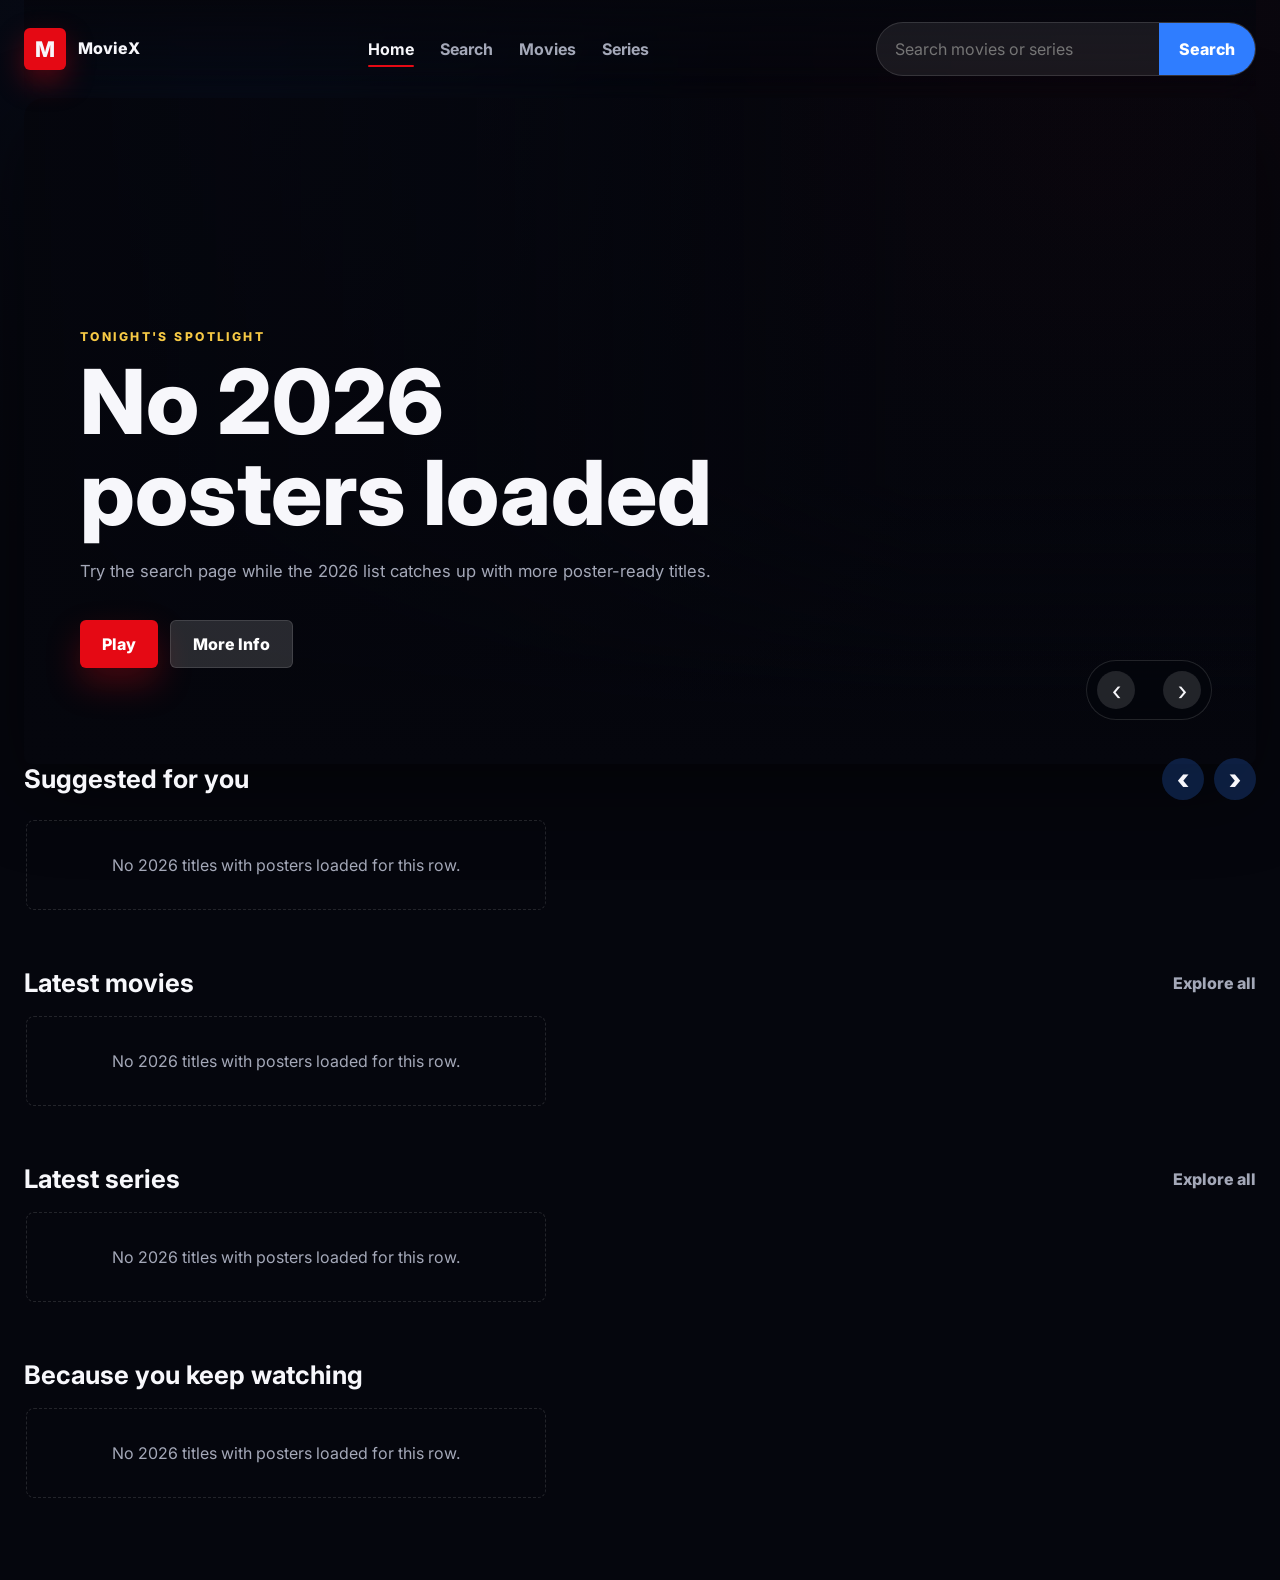
==== index.html @ 03ecf819 "set icon for google" ====
<!DOCTYPE html>
<html lang="en">
<head>
  <meta charset="UTF-8">
  <meta name="viewport" content="width=device-width, initial-scale=1.0">
  <title>MovieX | Watch Movies and Series Online</title>
  <meta name="description" content="MovieX is a smooth place to discover, search, and watch movies and series online with fresh picks, title details, and instant playback.">
  <meta name="keywords" content="MovieX,movi,watch, watch movies online, watch series online, movies, series, movie search, streaming movies, latest movies 2026, online cinema">
  <meta name="robots" content="index, follow">
  <meta name="google-site-verification" content="sRB_ZOqKVR8vHLAVWCJB_Vh36JABY9jAfIzaCp0SdQY" />
  <meta name="theme-color" content="#05060d">
  <meta property="og:type" content="website">
  <meta property="og:title" content="MovieX">
  <meta property="og:image" content="https://moviex.buzz/icon.png">
  <meta property="og:description" content="Discover movies and series, open title details, and start watching from one smooth movie website.">
  <meta property="og:site_name" content="MovieX">
  <meta name="twitter:card" content="summary">
  <meta name="twitter:title" content="MovieX | Watch Movies and Series Online">
  <meta name="twitter:description" content="Find and watch movies and series online with MovieX.">
  <link rel="preconnect" href="https://fonts.googleapis.com">
  <link rel="preconnect" href="https://fonts.gstatic.com" crossorigin>
  <link href="https://fonts.googleapis.com/css2?family=Inter:wght@400;500;600;700;800&display=swap" rel="stylesheet">
  <link rel="stylesheet" href="/assets/css/styles.css">
    <link rel="icon" href="/icon.ico">
  <script type="application/ld+json">
    {
      "@context": "https://schema.org",
      "@type": "WebSite",
      "name": "MovieX",
      "description": "Discover, search, and watch movies and series online."
    }
  </script>
</head>
<body data-page="home">
  <header class="site-header">
    <a class="brand" href="/" aria-label="MovieX">
      <span class="brand-mark">M</span>
      <span class="brand-text">MovieX</span>
    </a>
    <nav class="main-nav" aria-label="Main navigation">
      <a href="/" aria-current="page">Home</a>
      <a href="/browse/">Search</a>
      <a href="#movies-row">Movies</a>
      <a href="#series-row">Series</a>
    </nav>
    <form class="nav-search" id="nav-search">
      <label class="sr-only" for="home-search">Search titles</label>
      <input id="home-search" type="search" placeholder="Search movies or series">
      <button type="submit" aria-label="Search">Search</button>
    </form>
  </header>

  <main>
    <section class="home-hero" id="hero">
      <div class="hero-backdrop"></div>
      <div class="hero-shade"></div>
      <div class="hero-content">
        <p class="eyebrow">Tonight's spotlight</p>
        <h1 id="hero-title">Loading featured title...</h1>
        <p class="hero-meta" id="hero-meta"></p>
        <p class="hero-plot" id="hero-plot"></p>
        <div class="hero-actions">
          <a class="button button-primary" id="hero-watch" href="/watch/">Play</a>
          <a class="button button-secondary" id="hero-details" href="/details/">More Info</a>
        </div>
      </div>
      <div class="hero-controls" aria-label="Featured title controls">
        <button class="hero-control" type="button" id="hero-prev" aria-label="Previous featured title">&lsaquo;</button>
        <div class="hero-dots" id="hero-dots"></div>
        <button class="hero-control" type="button" id="hero-next" aria-label="Next featured title">&rsaquo;</button>
      </div>
    </section>

    <section class="rail-section hero-picks">
      <div class="section-heading">
        <h2>Suggested for you</h2>
        <div class="rail-controls">
          <button class="icon-button" type="button" data-scroll-target="featured-track" data-scroll="-1" aria-label="Previous suggestions">&lsaquo;</button>
          <button class="icon-button" type="button" data-scroll-target="featured-track" data-scroll="1" aria-label="Next suggestions">&rsaquo;</button>
        </div>
      </div>
      <div class="poster-rail" id="featured-track"></div>
    </section>

    <section class="rail-section" id="movies-row">
      <div class="section-heading">
        <h2>Latest movies</h2>
        <a href="/browse/?type=MOVIE">Explore all</a>
      </div>
      <div class="poster-rail" id="movie-track"></div>
    </section>

    <section class="rail-section" id="series-row">
      <div class="section-heading">
        <h2>Latest series</h2>
        <a href="/browse/?type=TV_SERIES">Explore all</a>
      </div>
      <div class="poster-rail" id="series-track"></div>
    </section>

    <section class="rail-section">
      <div class="section-heading">
        <h2>Because you keep watching</h2>
      </div>
      <div class="wide-rail" id="mixed-track"></div>
    </section>
  </main>

  <script src="/assets/js/endpoints.js"></script>
  <script src="/assets/js/app.js"></script>
</body>
</html>
---- assets/css/styles.css ----
:root {
  --bg: #05060d;
  --bg-soft: #0d1020;
  --panel: rgba(18, 21, 34, 0.84);
  --panel-light: rgba(255, 255, 255, 0.08);
  --text: #f7f7fb;
  --muted: #a4a8b8;
  --line: rgba(255, 255, 255, 0.12);
  --red: #e50914;
  --blue: #2f7dff;
  --yellow: #f6c945;
  --shadow: 0 28px 80px rgba(0, 0, 0, 0.48);
  --soft-shadow: 0 16px 40px rgba(0, 0, 0, 0.34);
  --ease-out: cubic-bezier(0.16, 1, 0.3, 1);
  --ease-smooth: cubic-bezier(0.22, 1, 0.36, 1);
}

* {
  box-sizing: border-box;
}

html {
  scroll-behavior: smooth;
}

body {
  min-height: 100vh;
  margin: 0;
  background:
    linear-gradient(180deg, rgba(5, 6, 13, 0.78), var(--bg) 560px),
    radial-gradient(circle at 18% 8%, rgba(47, 125, 255, 0.22), transparent 28%),
    radial-gradient(circle at 86% 12%, rgba(229, 9, 20, 0.18), transparent 26%),
    var(--bg);
  color: var(--text);
  font-family: Inter, Arial, sans-serif;
}

img {
  display: block;
  max-width: 100%;
}

a {
  color: inherit;
  text-decoration: none;
}

button,
input,
select {
  font: inherit;
}

:focus-visible {
  outline: 3px solid rgba(47, 125, 255, 0.82);
  outline-offset: 3px;
}

.sr-only {
  position: absolute;
  width: 1px;
  height: 1px;
  padding: 0;
  margin: -1px;
  overflow: hidden;
  clip: rect(0, 0, 0, 0);
  white-space: nowrap;
  border: 0;
}

.site-header {
  position: sticky;
  top: 0;
  z-index: 20;
  display: grid;
  grid-template-columns: auto 1fr minmax(240px, 380px);
  align-items: center;
  gap: 28px;
  width: min(1640px, calc(100% - 48px));
  margin: 0 auto;
  padding: 22px 0;
  backdrop-filter: blur(18px);
}

.site-header::before {
  content: "";
  position: fixed;
  inset: 0 0 auto;
  height: 86px;
  z-index: -1;
  background: linear-gradient(180deg, rgba(5, 6, 13, 0.96), rgba(5, 6, 13, 0));
  pointer-events: none;
}

.brand,
.main-nav,
.nav-search,
.back-button,
.hero-actions,
.section-heading,
.rail-controls {
  display: flex;
  align-items: center;
}

.brand {
  gap: 12px;
  font-weight: 800;
}

.brand-mark {
  display: grid;
  place-items: center;
  width: 42px;
  height: 42px;
  border-radius: 6px;
  background: var(--red);
  font-size: 1.35rem;
  box-shadow: 0 12px 28px rgba(229, 9, 20, 0.34);
}

.brand-text {
  max-width: 120px;
  line-height: 0.95;
}

.main-nav {
  justify-content: center;
  gap: 26px;
  color: #e5e7ef;
  font-weight: 700;
  position: relative;
}

.main-nav a {
  position: relative;
  color: var(--muted);
  padding: 10px 0;
}

.main-nav a:hover,
.main-nav a[aria-current="page"] {
  color: var(--text);
}

.main-nav a::after {
  content: "";
  position: absolute;
  right: 0;
  bottom: 2px;
  left: 0;
  height: 2px;
  border-radius: 999px;
  background: var(--red);
  transform: scaleX(0);
  transform-origin: left;
  transition: transform 180ms ease;
}

.main-nav a:hover::after,
.main-nav a[aria-current="page"]::after {
  transform: scaleX(1);
}

.back-button {
  display: none;
  align-items: center;
  justify-content: center;
  width: 50px;
  aspect-ratio: 1/1;
  border: none;
  border-radius: 50%;
  background: transparent;
  color: var(--text);
  cursor: pointer;
  font-weight: 800;
  transition: transform 240ms var(--ease-smooth), background 240ms var(--ease-smooth), border-color 240ms var(--ease-smooth);
}

.back-button::before {
  font-weight: 900;
}

.back-button:hover {
  background: rgba(255, 255, 255, 0.14);
}

.nav-search,
.browse-search {
  min-height: 52px;
  border: 1px solid var(--line);
  border-radius: 999px;
  background: rgba(255, 255, 255, 0.08);
  overflow: hidden;
  transition: border-color 160ms ease, background 160ms ease, box-shadow 160ms ease;
}

.nav-search:focus-within,
.browse-search:focus-within {
  border-color: rgba(47, 125, 255, 0.8);
  background: rgba(255, 255, 255, 0.12);
  box-shadow: 0 0 0 4px rgba(47, 125, 255, 0.14);
}

.nav-search input,
.browse-search input {
  min-width: 0;
  width: 100%;
  border: 0;
  outline: 0;
  padding: 0 18px;
  background: transparent;
  color: var(--text);
}

.nav-search button,
.browse-search button {
  min-height: 52px;
  border: 0;
  padding: 0 20px;
  background: var(--blue);
  color: white;
  cursor: pointer;
  font-weight: 800;
}

.page-main,
main {
  width: min(1640px, calc(100% - 48px));
  margin: 0 auto 64px;
}

.home-hero {
  position: relative;
  min-height: 74vh;
  display: flex;
  align-items: flex-end;
  overflow: hidden;
  box-shadow: var(--shadow);
  isolation: isolate;
  margin-bottom: 70px;
  border-radius: 20px 20px 8px 8px;
  overflow: hidden;
}

.home-hero::after {
  content: "";
  position: absolute;
  inset: auto 0 0;
  height: 120px;
  z-index: -1;
  background: linear-gradient(0deg, var(--bg), transparent);
}

.hero-backdrop,
.hero-shade,
.detail-hero::before {
  position: absolute;
  inset: 0;
}

.hero-backdrop {
  z-index: -3;
  background-position: center;
  background-size: cover;
  transform: scale(1.03);
  opacity: 0.72;
  transition: opacity 420ms var(--ease-smooth), transform 1300ms var(--ease-out), filter 420ms var(--ease-smooth);
  will-change: opacity, transform;
}

.hero-backdrop.is-switching {
  opacity: 0.38;
  transform: scale(1.06);
  filter: blur(2px);
}

.hero-shade {
  z-index: -2;
  background:
    linear-gradient(90deg, rgba(5, 6, 13, 0.96) 0%, rgba(5, 6, 13, 0.66) 38%, rgba(5, 6, 13, 0.12) 72%),
    linear-gradient(0deg, var(--bg) 0%, transparent 42%);
}

.hero-content {
  width: min(760px, 100%);
  padding: 0 56px 96px;
  transition: opacity 320ms var(--ease-smooth), transform 420ms var(--ease-smooth);
  will-change: opacity, transform;
}

.hero-content.is-switching {
  opacity: 0;
  transform: translateY(12px);
}

.hero-controls {
  position: absolute;
  right: 44px;
  bottom: 44px;
  z-index: 2;
  display: flex;
  align-items: center;
  gap: 14px;
  padding: 10px;
  border: 1px solid var(--line);
  border-radius: 999px;
  background: rgba(5, 6, 13, 0.52);
  backdrop-filter: blur(14px);
}

.hero-control,
.hero-dot {
  border: 0;
  cursor: pointer;
}

.hero-control {
  display: grid;
  place-items: center;
  width: 38px;
  height: 38px;
  border-radius: 50%;
  background: rgba(255, 255, 255, 0.12);
  color: var(--text);
  font-size: 1.65rem;
  line-height: 1;
  transition: transform 200ms var(--ease-smooth), background 200ms var(--ease-smooth);
}

.hero-control:hover {
  transform: scale(1.08);
  background: rgba(255, 255, 255, 0.2);
}

.hero-dots {
  display: flex;
  gap: 7px;
}

.hero-dot {
  width: 22px;
  height: 6px;
  padding: 0;
  border-radius: 999px;
  background: rgba(255, 255, 255, 0.26);
  transition: width 260ms var(--ease-smooth), background 260ms var(--ease-smooth), opacity 260ms var(--ease-smooth);
}

.hero-dot.is-active {
  width: 42px;
  background: var(--red);
}

.eyebrow {
  margin: 0 0 12px;
  color: var(--yellow);
  font-size: 0.76rem;
  font-weight: 800;
  letter-spacing: 0.2em;
  text-transform: uppercase;
}

h1,
h2,
h3,
p {
  margin-top: 0;
}

h1,
h2,
h3 {
  margin-bottom: 0;
  line-height: 1.02;
}

h1 {
  max-width: 12ch;
  font-size: clamp(3rem, 7vw, 6.8rem);
  font-weight: 800;
}

h2 {
  font-size: clamp(1.35rem, 2vw, 2rem);
}

.hero-meta,
.hero-plot,
.watch-title p {
  color: var(--muted);
  line-height: 1.7;
}

.hero-meta {
  margin: 18px 0 0;
  font-weight: 700;
}

.hero-plot {
  max-width: 64ch;
  margin: 18px 0 0;
  font-size: 1.04rem;
}

.hero-actions {
  flex-wrap: wrap;
  gap: 12px;
  margin-top: 35px;
  border-radius: 20px 0;
}

.button,
.icon-button {
  border: 0;
  cursor: pointer;
  font-weight: 800;
  transition: transform 240ms var(--ease-smooth), background 240ms var(--ease-smooth), box-shadow 240ms var(--ease-smooth), opacity 240ms var(--ease-smooth);
}

.button {
  display: inline-flex;
  align-items: center;
  justify-content: center;
  min-height: 48px;
  padding: 0 22px;
  border-radius: 6px;
}

.button:hover,
.icon-button:hover,
.poster-card:hover,
.wide-card:hover {
  transform: translateY(-2px);
}

.button-primary {
  background: var(--red);
  color: white;
  box-shadow: 0 16px 34px rgba(229, 9, 20, 0.28);
}

.button-secondary {
  border: 1px solid var(--line);
  background: rgba(255, 255, 255, 0.14);
  color: white;
}

.rail-section {
  margin-top: 42px;
}

.hero-picks {
  margin-top: -76px;
  position: relative;
  z-index: 5;
}

.section-heading {
  justify-content: space-between;
  gap: 18px;
  margin-bottom: 16px;
}

.section-heading a {
  color: var(--muted);
  font-weight: 800;
}

.rail-controls {
  gap: 10px;
}

.icon-button {
  width: 42px;
  height: 42px;
  border-radius: 50%;
  background: rgba(47, 125, 255, 0.22);
  color: var(--text);
  font-size: 1.8rem;
  line-height: 1;
}

.poster-rail,
.wide-rail {
  display: grid;
  grid-auto-flow: column;
  gap: 18px;
  overflow-x: auto;
  padding: 4px 2px 18px;
  scroll-behavior: smooth;
  scroll-snap-type: x proximity;
  scroll-padding-inline: 2px;
  scrollbar-width: none;
}

.poster-rail {
  grid-auto-columns: minmax(190px, 230px);
}

.wide-rail {
  grid-auto-columns: minmax(360px, 460px);
}

.poster-rail::-webkit-scrollbar,
.wide-rail::-webkit-scrollbar {
  display: none;
}

.poster-card,
.wide-card,
.info-panel,
.player-shell,
.browse-hero {
  border: 1px solid var(--line);
  background: var(--panel);
  box-shadow: var(--shadow);
}

.poster-card {
  position: relative;
  overflow: hidden;
  border-radius: 8px;
  box-shadow: var(--soft-shadow);
  animation: card-enter 520ms var(--ease-smooth) both;
  animation-delay: var(--enter-delay, 0ms);
  scroll-snap-align: start;
  transform-origin: center bottom;
  transition: transform 280ms var(--ease-smooth), border-color 280ms var(--ease-smooth), box-shadow 280ms var(--ease-smooth), filter 280ms var(--ease-smooth);
}

.poster-card:hover {
  border-color: rgba(255, 255, 255, 0.28);
  box-shadow: 0 22px 48px rgba(0, 0, 0, 0.52);
  filter: saturate(1.08);
}

.poster-card:hover img {
  transform: scale(1.045);
}

.poster-card a {
  position: relative;
  display: block;
}

.poster-card img {
  width: 100%;
  aspect-ratio: 2 / 3;
  object-fit: cover;
  background: #11131c;
  transition: transform 520ms var(--ease-smooth), filter 520ms var(--ease-smooth);
}

.poster-gradient {
  position: absolute;
  inset: auto 0 0;
  height: 48%;
  background: linear-gradient(0deg, rgba(0, 0, 0, 0.92), transparent);
}

.poster-badge {
  position: absolute;
  top: 10px;
  left: 10px;
  padding: 7px 9px;
  border-radius: 4px;
  background: rgba(229, 9, 20, 0.92);
  font-size: 0.72rem;
  font-weight: 800;
}

.poster-play {
  position: absolute;
  top: 10px;
  right: 10px;
  display: grid;
  place-items: center;
  min-width: 46px;
  min-height: 32px;
  padding: 0 10px;
  border-radius: 999px;
  background: rgba(255, 255, 255, 0.92);
  color: #05060d;
  font-size: 0.72rem;
  font-weight: 900;
  opacity: 0;
  transform: translateY(-6px);
  transition: opacity 260ms var(--ease-smooth), transform 260ms var(--ease-smooth);
}

.poster-card:hover .poster-play {
  opacity: 1;
  transform: translateY(0);
}

.poster-copy {
  position: absolute;
  right: 12px;
  bottom: 12px;
  left: 12px;
  display: grid;
  gap: 4px;
}

.poster-copy strong,
.poster-copy small {
  overflow: hidden;
  text-overflow: ellipsis;
  white-space: nowrap;
}

.poster-copy small {
  color: var(--muted);
}

.wide-card {
  overflow: hidden;
  border-radius: 8px;
  animation: card-enter 520ms var(--ease-smooth) both;
  animation-delay: var(--enter-delay, 0ms);
  scroll-snap-align: start;
  transition: transform 260ms var(--ease-smooth), border-color 260ms var(--ease-smooth), box-shadow 260ms var(--ease-smooth);
}

.wide-card:hover {
  border-color: rgba(255, 255, 255, 0.26);
  box-shadow: 0 22px 48px rgba(0, 0, 0, 0.44);
}

.wide-card a {
  display: grid;
  grid-template-columns: 128px 1fr;
  min-height: 190px;
}

.wide-card img {
  width: 100%;
  height: 100%;
  object-fit: cover;
}

.wide-card div {
  display: grid;
  align-content: center;
  gap: 8px;
  padding: 18px;
}

.wide-card p,
.wide-card span {
  margin: 0;
  color: var(--muted);
}

.details-page,
.watch-page,
.browse-page {
  padding-top: 28px;
}

.detail-hero {
  position: relative;
  display: grid;
  grid-template-columns: minmax(230px, 340px) 1fr;
  gap: 32px;
  overflow: hidden;
  min-height: 620px;
  padding: 44px;
  border: 1px solid var(--line);
  border-radius: 8px;
  background: #080a12;
  box-shadow: var(--shadow);
  isolation: isolate;
}

.detail-hero::before {
  content: "";
  z-index: -2;
  background-image: linear-gradient(90deg, rgba(5, 6, 13, 0.97), rgba(5, 6, 13, 0.72), rgba(5, 6, 13, 0.36)), var(--detail-bg);
  background-position: center;
  background-size: cover;
  filter: blur(1px);
  opacity: 0.55;
}

.detail-poster img {
  width: 100%;
  aspect-ratio: 2 / 3;
  border-radius: 8px;
  object-fit: cover;
}

.detail-copy {
  align-self: center;
}

.pill-list,
.name-list {
  display: flex;
  flex-wrap: wrap;
  gap: 10px;
  padding: 0;
  margin: 22px 0 0;
  list-style: none;
}

.pill-list li,
.name-list li {
  padding: 10px 12px;
  border-radius: 999px;
  background: var(--panel-light);
  color: #d9dce7;
}

.info-grid {
  display: grid;
  grid-template-columns: repeat(3, minmax(0, 1fr));
  gap: 18px;
  margin-top: 22px;
}

.info-panel {
  min-height: 220px;
  padding: 24px;
  border-radius: 8px;
}

.catalog-grid {
  display: grid;
  gap: 18px;
}

.watch-title {
  display: flex;
  align-items: end;
  justify-content: space-between;
  gap: 18px;
  margin-bottom: 18px;
}

.watch-title h1 {
  max-width: none;
  font-size: clamp(2rem, 4vw, 4rem);
}

.player-shell {
  padding: 14px;
  border-radius: 8px;
}

.player-frame {
  display: block;
  width: 100%;
  min-height: 72vh;
  border: 0;
  border-radius: 6px;
  background: #000;
}

.browse-hero {
  padding: 38px;
  border-radius: 8px;
}

.browse-hero h1 {
  max-width: none;
  font-size: clamp(2.4rem, 5vw, 5rem);
}

.browse-search {
  display: grid;
  grid-template-columns: 1fr auto;
  width: min(720px, 100%);
  margin-top: 28px;
}

.catalog-grid {
  grid-template-columns: repeat(auto-fill, minmax(190px, 1fr));
}

.empty-state,
.loading-copy {
  grid-column: 1 / -1;
  padding: 34px;
  border: 1px dashed var(--line);
  border-radius: 8px;
  color: var(--muted);
  text-align: center;
}

.compact-empty {
  min-width: min(520px, 82vw);
  align-self: stretch;
  display: grid;
  place-items: center;
}

.skeleton-card {
  min-height: 320px;
  border-color: rgba(255, 255, 255, 0.08);
  background:
    linear-gradient(100deg, transparent 20%, rgba(255, 255, 255, 0.09) 34%, transparent 48%),
    rgba(255, 255, 255, 0.07);
  background-size: 220% 100%;
  animation: shimmer 1.35s infinite linear;
  transform: none;
}

.wide-card.skeleton-card {
  min-height: 190px;
}

@keyframes shimmer {
  to {
    background-position: -220% 0;
  }
}

@keyframes card-enter {
  from {
    opacity: 0;
    transform: translateY(18px) scale(0.98);
  }
  to {
    opacity: 1;
    transform: translateY(0) scale(1);
  }
}

@media (max-width: 1040px) {
  .site-header {
    grid-template-columns: auto 1fr;
    gap: 16px;
  }

  .main-nav {
    grid-column: 1 / -1;
    justify-content: flex-start;
    overflow-x: auto;
    gap: 18px;
    padding-bottom: 4px;
    scrollbar-width: none;
  }

  .main-nav::-webkit-scrollbar {
    display: none;
  }

  .nav-search {
    justify-self: end;
    width: min(420px, 100%);
  }

  .back-button {
    grid-column: 2;
    grid-row: 1;
    display: flex;
  }

  .info-grid {
    grid-template-columns: 1fr;
  }

}

@media (max-width: 760px) {
  .site-header,
  .page-main,
  main {
    width: min(100% - 24px, 100%);
  }

  .site-header {
    grid-template-columns: 1fr;
    gap: 12px;
    padding: 14px 0 12px;
  }

  .site-header::before {
    height: 154px;
    background: linear-gradient(180deg, rgba(5, 6, 13, 0.98), rgba(5, 6, 13, 0.74) 68%, rgba(5, 6, 13, 0));
  }

  .brand {
    width: 100%;
  }

  .brand-mark {
    width: 36px;
    height: 36px;
    font-size: 1.1rem;
  }

  .brand-text {
    max-width: none;
    font-size: 1rem;
    line-height: 1;
  }

  .main-nav {
    grid-column: auto;
    width: 100%;
    gap: 10px;
    padding: 2px 0 8px;
  }

  .main-nav a {
    flex: 0 0 auto;
    padding: 8px 12px;
    border: 1px solid var(--line);
    border-radius: 999px;
    background: rgba(255, 255, 255, 0.07);
    font-size: 0.9rem;
  }

  .main-nav a::after {
    display: none;
  }

  .main-nav a[aria-current="page"] {
    background: rgba(229, 9, 20, 0.28);
    border-color: rgba(229, 9, 20, 0.58);
  }

  .nav-search {
    display: grid;
    grid-template-columns: 1fr auto;
    width: 100%;
    min-height: 48px;
    border-radius: 14px;
  }

  .nav-search input {
    padding: 0 14px;
    font-size: 0.95rem;
    min-height: 48px;
  }

  .nav-search button {
    min-height: 48px;
    padding: 0 16px;
    font-size: 0.9rem;
    white-space: nowrap;
  }

  .back-button {
    grid-column: auto;
    grid-row: auto;
    justify-self: stretch;
    border-radius: 50%;
  }

  .home-hero {
    min-height: 640px;
    margin-bottom: 48px;
    border-radius: 14px;
  }

  .hero-content {
    padding: 0 18px 96px;
  }

  .hero-controls {
    right: 18px;
    bottom: 18px;
    left: 18px;
    justify-content: space-between;
  }

  h1 {
    max-width: 100%;
    font-size: clamp(2.15rem, 12vw, 3.6rem);
  }

  h2 {
    font-size: 1.25rem;
  }

  .hero-meta {
    margin-top: 14px;
    font-size: 0.92rem;
  }

  .hero-plot {
    display: -webkit-box;
    max-width: 100%;
    margin-top: 12px;
    overflow: hidden;
    font-size: 0.95rem;
    line-height: 1.55;
    -webkit-box-orient: vertical;
    -webkit-line-clamp: 4;
  }

  .hero-actions {
    gap: 10px;
    margin-top: 22px;
  }

  .button {
    min-height: 44px;
    padding: 0 16px;
    font-size: 0.92rem;
  }

  .hero-picks {
    margin-top: -30px;
  }

  .rail-section {
    margin-top: 32px;
  }

  .section-heading {
    align-items: center;
    gap: 12px;
    margin-bottom: 12px;
  }

  .section-heading a {
    font-size: 0.9rem;
  }

  .rail-controls {
    display: none;
  }

  .poster-rail {
    gap: 12px;
    grid-auto-columns: minmax(142px, 43vw);
    padding-bottom: 12px;
    scroll-snap-type: x mandatory;
  }

  .wide-rail {
    gap: 12px;
    grid-auto-columns: minmax(270px, 88vw);
    scroll-snap-type: x mandatory;
  }

  .poster-copy {
    right: 10px;
    bottom: 10px;
    left: 10px;
  }

  .poster-copy strong {
    font-size: 0.92rem;
  }

  .poster-copy small,
  .poster-badge,
  .poster-play {
    font-size: 0.68rem;
  }

  .poster-play {
    opacity: 1;
    transform: none;
    min-width: 38px;
    min-height: 28px;
    padding: 0 8px;
  }

  .wide-card a {
    grid-template-columns: 104px 1fr;
    min-height: 156px;
  }

  .wide-card div {
    padding: 14px;
  }

  .detail-hero {
    grid-template-columns: 1fr;
    min-height: auto;
    padding: 18px;
    gap: 20px;
    border-radius: 14px;
  }

  .detail-poster {
    width: min(220px, 72vw);
  }

  .detail-copy {
    align-self: start;
  }

  .pill-list,
  .name-list {
    gap: 8px;
    margin-top: 16px;
  }

  .pill-list li,
  .name-list li {
    padding: 8px 10px;
    font-size: 0.88rem;
  }

  .info-panel {
    min-height: auto;
    padding: 18px;
  }

  .watch-title {
    align-items: flex-start;
    flex-direction: column;
    gap: 12px;
  }

  .watch-title h1 {
    font-size: clamp(1.8rem, 10vw, 3rem);
  }

  .player-shell {
    padding: 8px;
    border-radius: 12px;
  }

  .player-frame {
    min-height: 54vh;
    border-radius: 8px;
  }

  .browse-hero {
    padding: 22px;
    border-radius: 14px;
  }

  .browse-hero h1 {
    font-size: clamp(2rem, 11vw, 3.4rem);
  }

  .browse-search {
    grid-template-columns: 1fr;
    gap: 10px;
    min-height: 0;
    padding: 10px;
    border-radius: 16px;
    background: rgba(255, 255, 255, 0.07);
    overflow: visible;
  }

  .browse-search input {
    min-height: 50px;
    padding: 0 14px;
    border: 1px solid var(--line);
    border-radius: 12px;
    background: rgba(5, 6, 13, 0.48);
  }

  .browse-search button {
    width: 100%;
    min-height: 48px;
    border-radius: 12px;
  }

  .catalog-grid {
    grid-template-columns: repeat(2, minmax(0, 1fr));
    gap: 12px;
  }

  .empty-state,
  .loading-copy {
    padding: 22px;
  }
}

@media (max-width: 480px) {
  body {
    background:
      linear-gradient(180deg, rgba(5, 6, 13, 0.86), var(--bg) 520px),
      var(--bg);
  }

  .site-header,
  .page-main,
  main {
    width: min(100% - 18px, 100%);
  }

  .nav-search {
    grid-template-columns: 1fr;
    gap: 8px;
    padding: 8px;
    border-radius: 16px;
    overflow: visible;
  }

  .nav-search input {
    border: 1px solid var(--line);
    border-radius: 12px;
    background: rgba(5, 6, 13, 0.5);
  }

  .nav-search button {
    width: 100%;
    border-radius: 12px;
  }

  .home-hero {
    min-height: 590px;
  }

  .eyebrow {
    font-size: 0.66rem;
    letter-spacing: 0.16em;
  }

  .hero-content {
    padding: 0 14px 92px;
  }

  .hero-controls {
    right: 12px;
    bottom: 12px;
    left: 12px;
    gap: 8px;
    padding: 8px;
  }

  .hero-control {
    width: 34px;
    height: 34px;
  }

  .hero-dot {
    width: 16px;
  }

  .hero-dot.is-active {
    width: 30px;
  }

  .poster-rail {
    grid-auto-columns: minmax(132px, 46vw);
  }

  .wide-rail {
    grid-auto-columns: minmax(250px, 90vw);
  }

  .catalog-grid {
    grid-template-columns: repeat(2, minmax(0, 1fr));
  }

  .watch-page,
  .details-page,
  .browse-page {
    padding-top: 14px;
  }

  .player-frame {
    min-height: 48vh;
  }
}

@media (prefers-reduced-motion: reduce) {
  html {
    scroll-behavior: auto;
  }

  *,
  *::before,
  *::after {
    animation-duration: 1ms !important;
    animation-iteration-count: 1 !important;
    scroll-behavior: auto !important;
    transition-duration: 1ms !important;
  }

  .poster-card:hover,
  .poster-card:hover img,
  .wide-card:hover,
  .hero-control:hover {
    transform: none;
  }
}
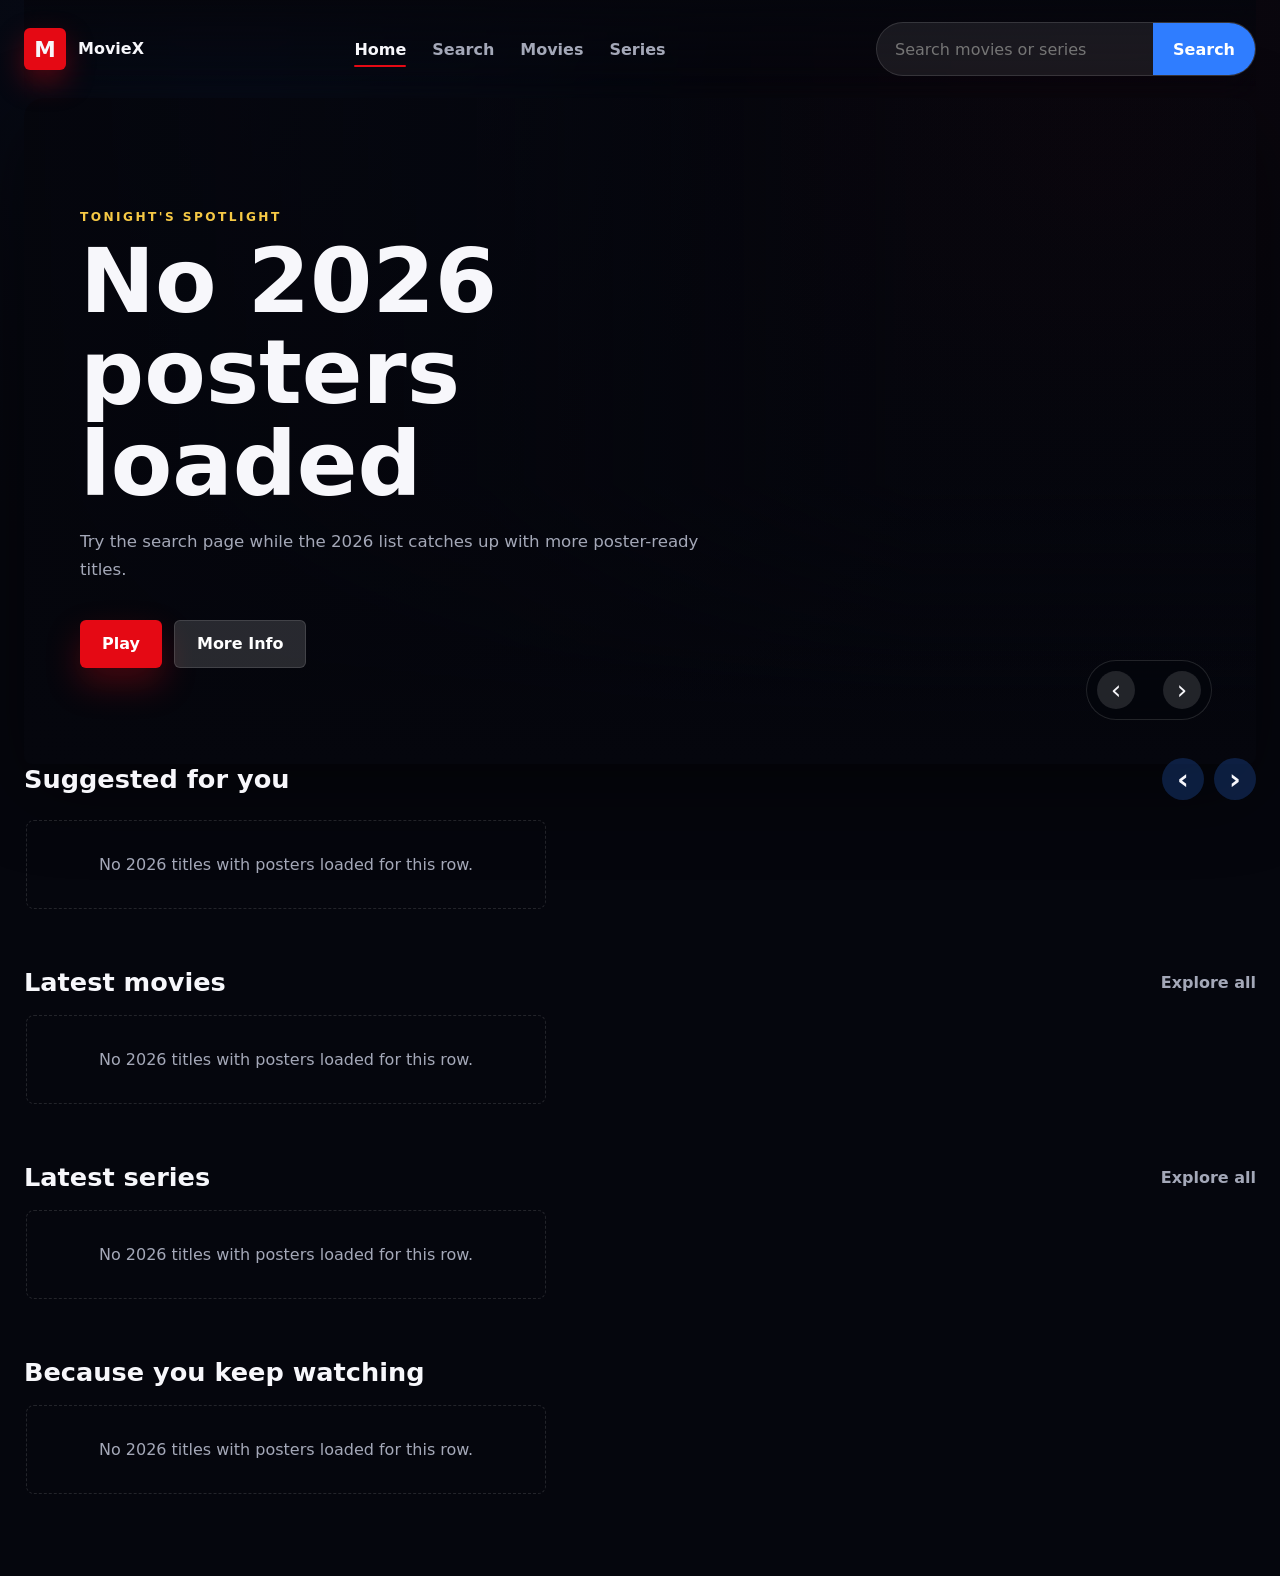
==== commit ba68b745: "lighthouse" ====
--- a/index.html
+++ b/index.html
@@ -12,14 +12,16 @@
   <meta property="og:type" content="website">
   <meta property="og:title" content="MovieX">
   <meta property="og:image" content="https://moviex.buzz/icon.png">
-  <meta property="og:description" content="Discover movies and series, open title details, and start watching from one smooth movie website.">
+  <meta property="og:description" content="Watch movies and series online">
+  <meta property="og:url" content="https://moviex.buzz/">
   <meta property="og:site_name" content="MovieX">
-  <meta name="twitter:card" content="summary">
+  <meta name="twitter:card" content="summary_large_image">
   <meta name="twitter:title" content="MovieX | Watch Movies and Series Online">
   <meta name="twitter:description" content="Find and watch movies and series online with MovieX.">
-  <link rel="preconnect" href="https://fonts.googleapis.com">
-  <link rel="preconnect" href="https://fonts.gstatic.com" crossorigin>
-  <link href="https://fonts.googleapis.com/css2?family=Inter:wght@400;500;600;700;800&display=swap" rel="stylesheet">
+  <meta name="twitter:image" content="https://moviex.buzz/icon.png">
+  <link rel="canonical" href="https://moviex.buzz/">
+  <link rel="preconnect" href="https://api.imdbapi.dev" crossorigin>
+  <link rel="preconnect" href="https://m.media-amazon.com" crossorigin>
   <link rel="stylesheet" href="/assets/css/styles.css">
     <link rel="icon" href="/icon.ico">
   <script type="application/ld+json">
@@ -106,7 +108,7 @@
     </section>
   </main>
 
-  <script src="/assets/js/endpoints.js"></script>
-  <script src="/assets/js/app.js"></script>
+  <script src="/assets/js/endpoints.js" defer></script>
+  <script src="/assets/js/app.js" defer></script>
 </body>
 </html>
--- a/assets/css/styles.css
+++ b/assets/css/styles.css
@@ -32,7 +32,7 @@
     radial-gradient(circle at 86% 12%, rgba(229, 9, 20, 0.18), transparent 26%),
     var(--bg);
   color: var(--text);
-  font-family: Inter, Arial, sans-serif;
+  font-family: system-ui, -apple-system, BlinkMacSystemFont, "Segoe UI", Arial, sans-serif;
 }
 
 img {
@@ -448,12 +448,15 @@
 
 .rail-section {
   margin-top: 42px;
+  content-visibility: auto;
+  contain-intrinsic-size: 420px;
 }
 
 .hero-picks {
   margin-top: -76px;
   position: relative;
   z-index: 5;
+  content-visibility: visible;
 }
 
 .section-heading {
@@ -718,6 +721,8 @@
   grid-template-columns: repeat(3, minmax(0, 1fr));
   gap: 18px;
   margin-top: 22px;
+  content-visibility: auto;
+  contain-intrinsic-size: 260px;
 }
 
 .info-panel {
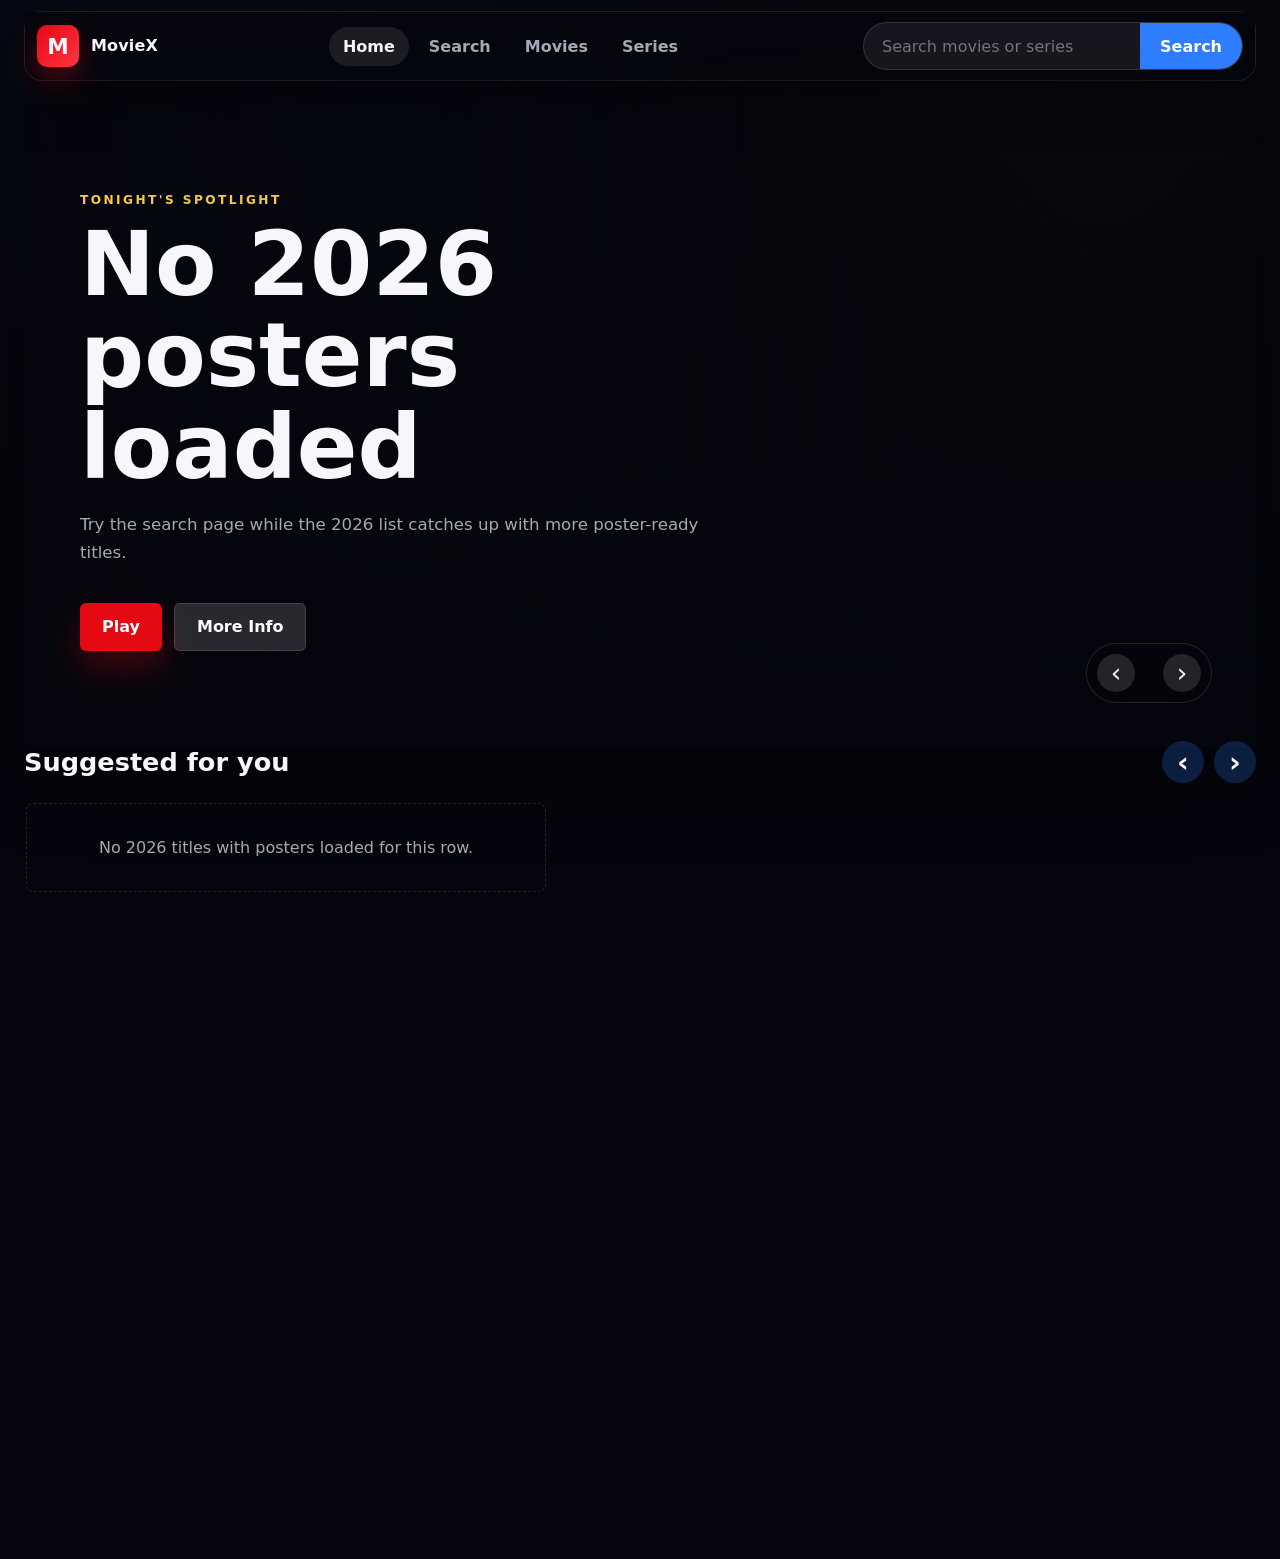
==== commit bac70dee: "fix the api vid" ====
--- a/index.html
+++ b/index.html
@@ -22,6 +22,7 @@
   <link rel="canonical" href="https://moviex.buzz/">
   <link rel="preconnect" href="https://api.imdbapi.dev" crossorigin>
   <link rel="preconnect" href="https://m.media-amazon.com" crossorigin>
+  <link href="https://cdn.boxicons.com/3.0.8/fonts/basic/boxicons.min.css" rel="stylesheet">
   <link rel="stylesheet" href="/assets/css/styles.css">
     <link rel="icon" href="/icon.ico">
   <script type="application/ld+json">
@@ -32,6 +33,8 @@
       "description": "Discover, search, and watch movies and series online."
     }
   </script>
+  <script async src="https://pagead2.googlesyndication.com/pagead/js/adsbygoogle.js?client=ca-pub-6027916381228308"
+     crossorigin="anonymous"></script>
 </head>
 <body data-page="home">
   <header class="site-header">
@@ -45,10 +48,19 @@
       <a href="#movies-row">Movies</a>
       <a href="#series-row">Series</a>
     </nav>
+    <button class="mobile-search-toggle" type="button" id="mobile-search-open" aria-label="Open search">
+      <i class="bxr bx-search" aria-hidden="true"></i>
+    </button>
     <form class="nav-search" id="nav-search">
       <label class="sr-only" for="home-search">Search titles</label>
       <input id="home-search" type="search" placeholder="Search movies or series">
-      <button type="submit" aria-label="Search">Search</button>
+      <button class="mobile-search-close" type="button" id="mobile-search-close" aria-label="Close search">
+        <i class="bxr bx-x" aria-hidden="true"></i>
+      </button>
+      <button type="submit" aria-label="Search">
+        <i class="bxr bx-search" aria-hidden="true"></i>
+        <span>Search</span>
+      </button>
     </form>
   </header>
 
--- a/assets/css/styles.css
+++ b/assets/css/styles.css
@@ -26,6 +26,7 @@
 body {
   min-height: 100vh;
   margin: 0;
+  padding-top: 1px;
   background:
     linear-gradient(180deg, rgba(5, 6, 13, 0.78), var(--bg) 560px),
     radial-gradient(circle at 18% 8%, rgba(47, 125, 255, 0.22), transparent 28%),
@@ -70,16 +71,20 @@
 
 .site-header {
   position: sticky;
-  top: 0;
+  top: 10px;
   z-index: 20;
   display: grid;
   grid-template-columns: auto 1fr minmax(240px, 380px);
   align-items: center;
-  gap: 28px;
+  gap: 20px;
   width: min(1640px, calc(100% - 48px));
-  margin: 0 auto;
-  padding: 22px 0;
-  backdrop-filter: blur(18px);
+  margin: 10px auto 0;
+  padding: 10px 12px;
+  border: 1px solid rgba(255, 255, 255, 0.1);
+  border-radius: 18px;
+  background: rgba(5, 6, 13, 0.68);
+  box-shadow: 0 18px 54px rgba(0, 0, 0, 0.32);
+  backdrop-filter: blur(20px);
 }
 
 .site-header::before {
@@ -106,6 +111,7 @@
 .brand {
   gap: 12px;
   font-weight: 800;
+  min-width: 0;
 }
 
 .brand-mark {
@@ -113,8 +119,8 @@
   place-items: center;
   width: 42px;
   height: 42px;
-  border-radius: 6px;
-  background: var(--red);
+  border-radius: 10px;
+  background: linear-gradient(135deg, var(--red), #ff3440);
   font-size: 1.35rem;
   box-shadow: 0 12px 28px rgba(229, 9, 20, 0.34);
 }
@@ -122,11 +128,12 @@
 .brand-text {
   max-width: 120px;
   line-height: 0.95;
+  letter-spacing: 0.01em;
 }
 
 .main-nav {
   justify-content: center;
-  gap: 26px;
+  gap: 6px;
   color: #e5e7ef;
   font-weight: 700;
   position: relative;
@@ -135,26 +142,19 @@
 .main-nav a {
   position: relative;
   color: var(--muted);
-  padding: 10px 0;
+  padding: 10px 14px;
+  border-radius: 999px;
+  transition: color 200ms var(--ease-smooth), background 200ms var(--ease-smooth);
 }
 
 .main-nav a:hover,
 .main-nav a[aria-current="page"] {
   color: var(--text);
+  background: rgba(255, 255, 255, 0.09);
 }
 
 .main-nav a::after {
-  content: "";
-  position: absolute;
-  right: 0;
-  bottom: 2px;
-  left: 0;
-  height: 2px;
-  border-radius: 999px;
-  background: var(--red);
-  transform: scaleX(0);
-  transform-origin: left;
-  transition: transform 180ms ease;
+  display: none;
 }
 
 .main-nav a:hover::after,
@@ -166,11 +166,11 @@
   display: none;
   align-items: center;
   justify-content: center;
-  width: 50px;
+  width: 44px;
   aspect-ratio: 1/1;
-  border: none;
+  border: 1px solid var(--line);
   border-radius: 50%;
-  background: transparent;
+  background: rgba(255, 255, 255, 0.08);
   color: var(--text);
   cursor: pointer;
   font-weight: 800;
@@ -182,15 +182,17 @@
 }
 
 .back-button:hover {
+  transform: translateY(-1px);
+  border-color: rgba(255, 255, 255, 0.26);
   background: rgba(255, 255, 255, 0.14);
 }
 
 .nav-search,
 .browse-search {
-  min-height: 52px;
+  min-height: 46px;
   border: 1px solid var(--line);
   border-radius: 999px;
-  background: rgba(255, 255, 255, 0.08);
+  background: rgba(255, 255, 255, 0.07);
   overflow: hidden;
   transition: border-color 160ms ease, background 160ms ease, box-shadow 160ms ease;
 }
@@ -215,13 +217,19 @@
 
 .nav-search button,
 .browse-search button {
-  min-height: 52px;
+  min-height: 46px;
   border: 0;
   padding: 0 20px;
   background: var(--blue);
   color: white;
   cursor: pointer;
   font-weight: 800;
+}
+
+.mobile-search-toggle,
+.mobile-search-close,
+.nav-search button[type="submit"] i {
+  display: none;
 }
 
 .page-main,
@@ -513,6 +521,7 @@
 .poster-card,
 .wide-card,
 .info-panel,
+.episode-panel,
 .player-shell,
 .browse-hero {
   border: 1px solid var(--line);
@@ -749,6 +758,65 @@
   font-size: clamp(2rem, 4vw, 4rem);
 }
 
+.episode-panel {
+  display: grid;
+  grid-template-columns: repeat(2, minmax(0, 1fr));
+  gap: 16px;
+  padding: 18px;
+  margin-bottom: 18px;
+  border-radius: 8px;
+}
+
+.episode-panel[hidden] {
+  display: none;
+}
+
+.episode-panel label {
+  display: grid;
+  gap: 8px;
+  color: var(--muted);
+  font-weight: 700;
+}
+
+.episode-panel select {
+  min-height: 48px;
+  border: 1px solid var(--line);
+  border-radius: 6px;
+  padding: 0 14px;
+  background: #11131c;
+  color: var(--text);
+}
+
+.episode-actions {
+  grid-column: 1 / -1;
+  display: flex;
+  justify-content: flex-end;
+  gap: 10px;
+}
+
+.episode-button {
+  min-height: 44px;
+  border: 1px solid var(--line);
+  border-radius: 6px;
+  padding: 0 16px;
+  background: rgba(255, 255, 255, 0.1);
+  color: var(--text);
+  cursor: pointer;
+  font-weight: 800;
+  transition: transform 220ms var(--ease-smooth), background 220ms var(--ease-smooth), border-color 220ms var(--ease-smooth), opacity 220ms var(--ease-smooth);
+}
+
+.episode-button:hover:not(:disabled) {
+  transform: translateY(-1px);
+  border-color: rgba(255, 255, 255, 0.28);
+  background: rgba(47, 125, 255, 0.24);
+}
+
+.episode-button:disabled {
+  cursor: not-allowed;
+  opacity: 0.45;
+}
+
 .player-shell {
   padding: 14px;
   border-radius: 8px;
@@ -836,14 +904,14 @@
 @media (max-width: 1040px) {
   .site-header {
     grid-template-columns: auto 1fr;
-    gap: 16px;
+    gap: 12px;
   }
 
   .main-nav {
     grid-column: 1 / -1;
     justify-content: flex-start;
     overflow-x: auto;
-    gap: 18px;
+    gap: 8px;
     padding-bottom: 4px;
     scrollbar-width: none;
   }
@@ -877,9 +945,11 @@
   }
 
   .site-header {
-    grid-template-columns: 1fr;
-    gap: 12px;
-    padding: 14px 0 12px;
+    top: 8px;
+    grid-template-columns: 1fr auto;
+    gap: 10px;
+    padding: 9px;
+    border-radius: 16px;
   }
 
   .site-header::before {
@@ -888,7 +958,7 @@
   }
 
   .brand {
-    width: 100%;
+    width: auto;
   }
 
   .brand-mark {
@@ -904,10 +974,10 @@
   }
 
   .main-nav {
-    grid-column: auto;
+    grid-column: 1 / -1;
     width: 100%;
-    gap: 10px;
-    padding: 2px 0 8px;
+    gap: 8px;
+    padding: 2px 0 0;
   }
 
   .main-nav a {
@@ -915,7 +985,7 @@
     padding: 8px 12px;
     border: 1px solid var(--line);
     border-radius: 999px;
-    background: rgba(255, 255, 255, 0.07);
+    background: rgba(255, 255, 255, 0.06);
     font-size: 0.9rem;
   }
 
@@ -924,36 +994,91 @@
   }
 
   .main-nav a[aria-current="page"] {
-    background: rgba(229, 9, 20, 0.28);
+    background: linear-gradient(135deg, rgba(229, 9, 20, 0.34), rgba(47, 125, 255, 0.16));
     border-color: rgba(229, 9, 20, 0.58);
   }
 
   .nav-search {
-    display: grid;
-    grid-template-columns: 1fr auto;
+    display: none;
+    grid-column: 1 / -1;
+    grid-template-columns: 1fr auto auto;
     width: 100%;
-    min-height: 48px;
-    border-radius: 14px;
+    min-height: 0;
+    gap: 8px;
+    padding: 8px;
+    border-radius: 16px;
+    background: rgba(255, 255, 255, 0.07);
+    overflow: visible;
   }
 
   .nav-search input {
     padding: 0 14px;
     font-size: 0.95rem;
     min-height: 48px;
+    border: 1px solid var(--line);
+    border-radius: 12px;
+    background: rgba(5, 6, 13, 0.54);
   }
 
   .nav-search button {
     min-height: 48px;
-    padding: 0 16px;
+    width: 48px;
+    padding: 0;
+    border-radius: 12px;
     font-size: 0.9rem;
     white-space: nowrap;
+  }
+
+  .nav-search button[type="submit"] i,
+  .mobile-search-close {
+    display: inline-flex;
+  }
+
+  .nav-search button[type="submit"] span {
+    display: none;
+  }
+
+  .mobile-search-toggle {
+    display: inline-flex;
+    align-items: center;
+    justify-content: center;
+    justify-self: end;
+    width: 44px;
+    min-height: 44px;
+    padding: 0;
+    border: 1px solid var(--line);
+    border-radius: 50%;
+    background: rgba(47, 125, 255, 0.22);
+    color: var(--text);
+    cursor: pointer;
+    font-size: 1.25rem;
+  }
+
+  .mobile-search-close {
+    align-items: center;
+    justify-content: center;
+    border: 1px solid var(--line);
+    background: rgba(255, 255, 255, 0.1);
+    color: var(--text);
+    cursor: pointer;
+    font-size: 1.3rem;
+  }
+
+  .site-header.is-searching .main-nav,
+  .site-header.is-searching .mobile-search-toggle {
+    display: none;
+  }
+
+  .site-header.is-searching .nav-search {
+    display: grid;
   }
 
   .back-button {
     grid-column: auto;
     grid-row: auto;
-    justify-self: stretch;
+    justify-self: end;
     border-radius: 50%;
+    width: 42px;
   }
 
   .home-hero {
@@ -1120,6 +1245,20 @@
     font-size: clamp(1.8rem, 10vw, 3rem);
   }
 
+  .episode-panel {
+    grid-template-columns: 1fr;
+    padding: 14px;
+    border-radius: 12px;
+  }
+
+  .episode-actions {
+    flex-direction: column;
+  }
+
+  .episode-button {
+    width: 100%;
+  }
+
   .player-shell {
     padding: 8px;
     border-radius: 12px;
@@ -1188,7 +1327,7 @@
   }
 
   .nav-search {
-    grid-template-columns: 1fr;
+    grid-template-columns: 1fr auto auto;
     gap: 8px;
     padding: 8px;
     border-radius: 16px;
@@ -1202,7 +1341,7 @@
   }
 
   .nav-search button {
-    width: 100%;
+    width: 46px;
     border-radius: 12px;
   }
 
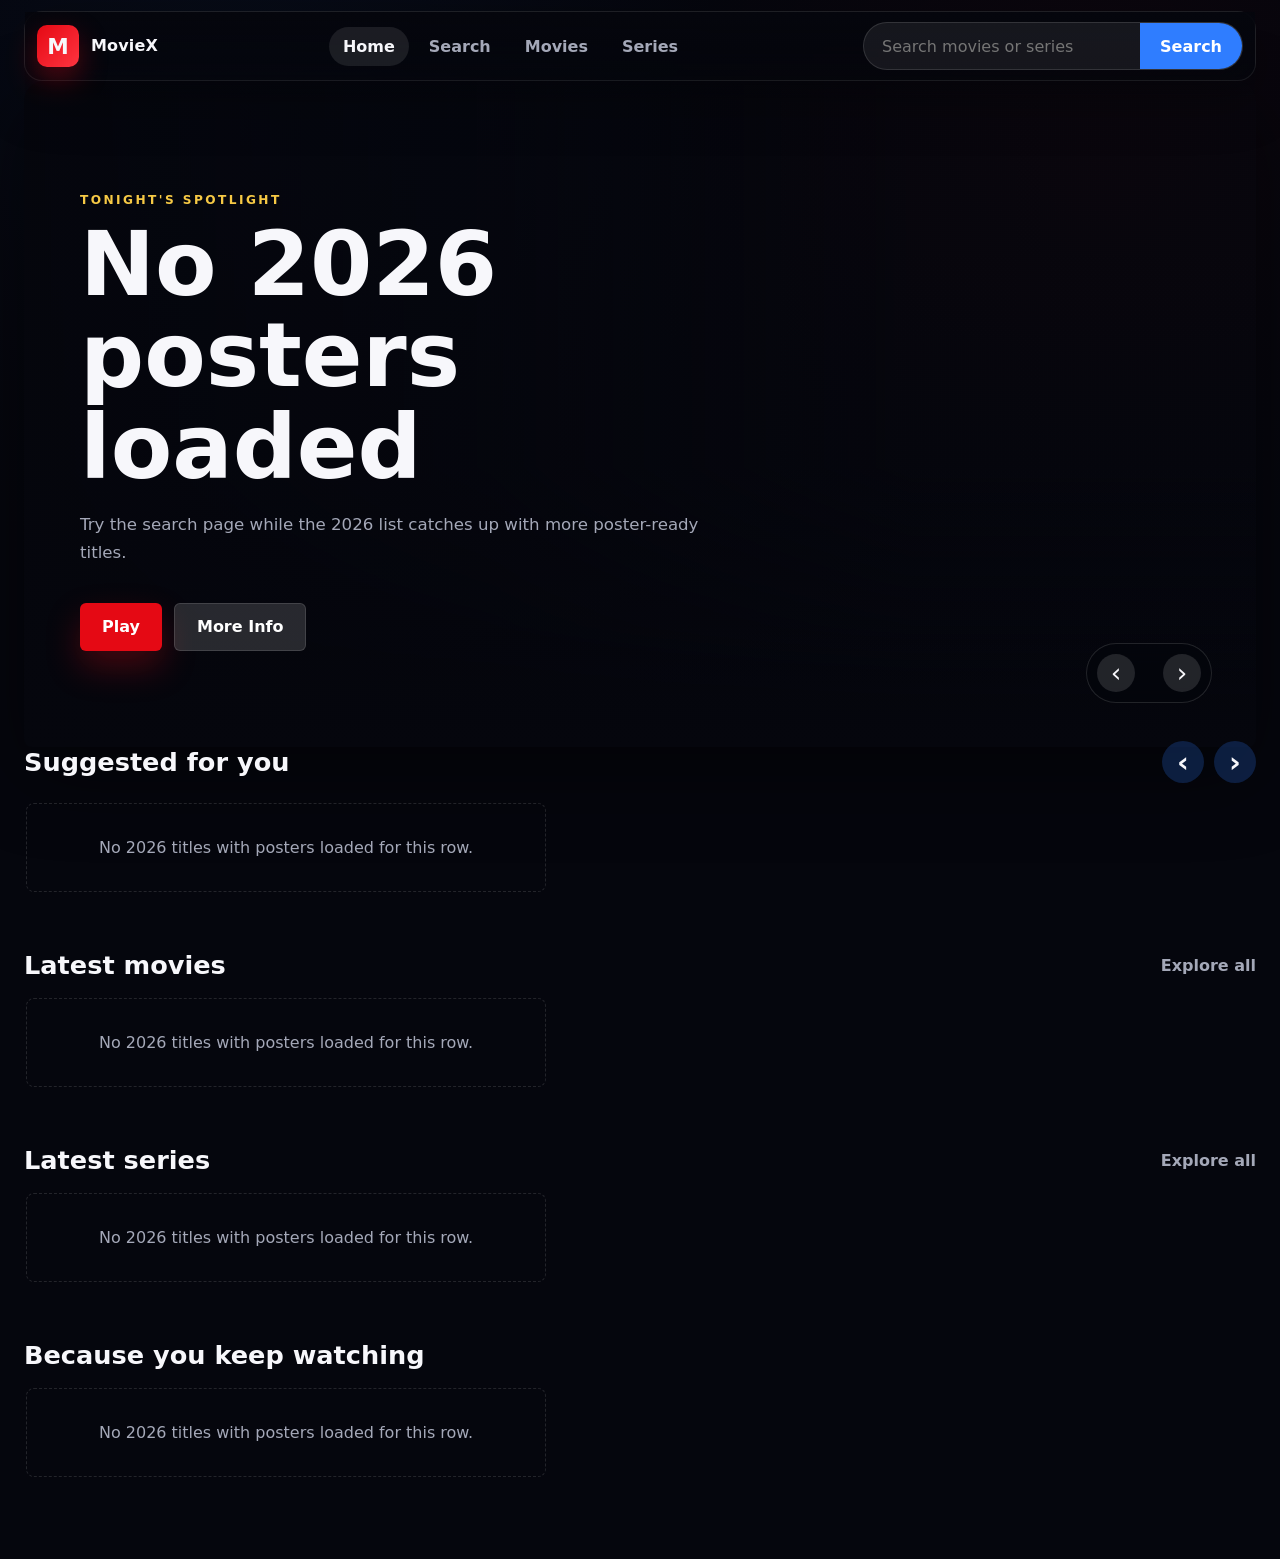
==== commit 4ebb00f4: "keywords" ====
--- a/index.html
+++ b/index.html
@@ -5,7 +5,7 @@
   <meta name="viewport" content="width=device-width, initial-scale=1.0">
   <title>MovieX | Watch Movies and Series Online</title>
   <meta name="description" content="MovieX is a smooth place to discover, search, and watch movies and series online with fresh picks, title details, and instant playback.">
-  <meta name="keywords" content="MovieX,movi,watch, watch movies online, watch series online, movies, series, movie search, streaming movies, latest movies 2026, online cinema">
+  <meta name="keywords" content="MovieX, watch movies, watch series, watch movies online, watch series online, movies online, stream movies, movie streaming, watch movie online, watch movie hd, watch movie online free, online movies, movies hd, latest movies, new movies, best movies, action movies, comedy movies, horror movies, scary movies, romantic movies, thriller movies, kids movies, hollywood movies, imdb movies, movie details, movie cast, movie rating, movie trailer, browse movies, search movies, films streaming, film streaming, film en streaming, streaming vf, french streaming, arabic movies, film arabic, film motarjam, film marocain, aflam maroc, aflam action, مشاهدة أفلام, مشاهدة افلام اون لاين, افلام اون لاين, افلام مترجمة, افلام اجنبية مترجمة, افلام اجنبية, افلام عربية, أفلام مجانا, أحدث الأفلام, فيلم مترجم, موقع افلام, موقع لمشاهدة الافلام, موقع سينما, movies and series">
   <meta name="robots" content="index, follow">
   <meta name="google-site-verification" content="sRB_ZOqKVR8vHLAVWCJB_Vh36JABY9jAfIzaCp0SdQY" />
   <meta name="theme-color" content="#05060d">
--- a/assets/css/styles.css
+++ b/assets/css/styles.css
@@ -817,6 +817,10 @@
   opacity: 0.45;
 }
 
+.adsbygoogle {
+  margin: 22px 0;
+}
+
 .player-shell {
   padding: 14px;
   border-radius: 8px;
